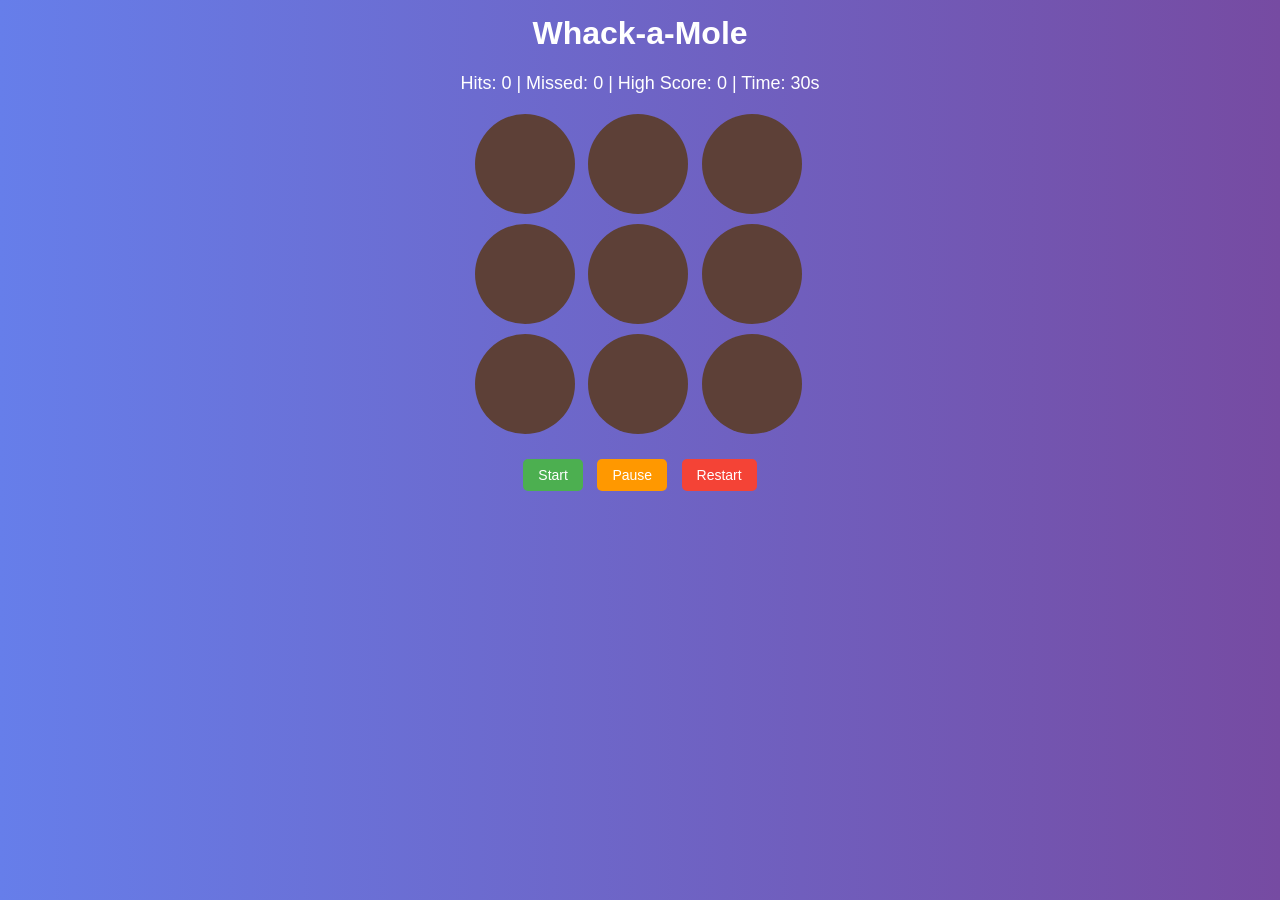
==== index.html @ 202db754 "Rename whackamole.html to index.html" ====
<!DOCTYPE html>
<html lang="en">
<head>
<meta charset="UTF-8">
<meta name="viewport" content="width=device-width, initial-scale=1.0">
<title>Whack A Mole</title>

<style>
body {
    font-family: Arial, sans-serif;
    text-align: center;
    background: linear-gradient(to right, #667eea, #764ba2);
    color: white;
    margin: 0;
}

h1 {
    margin-top: 15px;
}

.info {
    font-size: 18px;
    margin: 10px;
}

#game {
    width: 330px;
    margin: 20px auto;
    display: grid;
    grid-template-columns: repeat(3, 1fr);
    gap: 10px;
}

.hole {
    width: 100px;
    height: 100px;
    background: #5d4037;
    border-radius: 50%;
    position: relative;
    overflow: hidden;
    cursor: pointer;
}

.mole {
    width: 80px;
    height: 80px;
    background: #8d6e63;
    border-radius: 50%;
    position: absolute;
    bottom: -100px;
    left: 10px;
    transition: bottom 0.3s;
    display: flex;
    align-items: center;
    justify-content: center;
    font-size: 40px;
}

.hole.active .mole {
    bottom: 10px;
}

button {
    padding: 8px 15px;
    font-size: 14px;
    border: none;
    border-radius: 5px;
    cursor: pointer;
    margin: 5px;
}

.start { background: #4caf50; color: white; }
.pause { background: #ff9800; color: white; }
.restart { background: #f44336; color: white; }

button:hover {
    opacity: 0.8;
}
</style>
</head>

<body>

<h1>Whack-a-Mole</h1>

<div class="info">
    Hits: <span id="hits">0</span> |
    Missed: <span id="missed">0</span> |
    High Score: <span id="highScore">0</span> |
    Time: <span id="time">30</span>s
</div>

<div id="game"></div>

<button class="start" onclick="startGame()">Start</button>
<button class="pause" onclick="togglePause()">Pause</button>
<button class="restart" onclick="restartGame()">Restart</button>

<script>
const game = document.getElementById("game");
const hitsDisplay = document.getElementById("hits");
const missedDisplay = document.getElementById("missed");
const highScoreDisplay = document.getElementById("highScore");
const timeDisplay = document.getElementById("time");
const pauseBtn = document.querySelector(".pause");

let hits = 0;
let missed = 0;
let highScore = localStorage.getItem("whackHighScore") || 0;
let currentHole = null;
let gameInterval = null;
let timerInterval = null;
let timeLeft = 30;
let isPaused = false;
let isGameRunning = false;

highScoreDisplay.textContent = highScore;

// Create 9 holes dynamically
for (let i = 0; i < 9; i++) {
    const hole = document.createElement("div");
    hole.classList.add("hole");

    const mole = document.createElement("div");
    mole.classList.add("mole");
    mole.innerHTML = "🐹";

    hole.appendChild(mole);
    game.appendChild(hole);

    hole.addEventListener("click", () => {
        if (!isGameRunning || isPaused) return;

        if (hole === currentHole) {
            hits++;
            hitsDisplay.textContent = hits;
            hole.classList.remove("active");
            currentHole = null;
        } else {
            missed++;
            missedDisplay.textContent = missed;
        }
    });
}

const holes = document.querySelectorAll(".hole");

function randomHole() {
    holes.forEach(h => h.classList.remove("active"));
    const index = Math.floor(Math.random() * holes.length);
    currentHole = holes[index];
    currentHole.classList.add("active");
}

function startGame() {
    clearIntervals();

    hits = 0;
    missed = 0;
    timeLeft = 30;
    isPaused = false;
    isGameRunning = true;

    hitsDisplay.textContent = hits;
    missedDisplay.textContent = missed;
    timeDisplay.textContent = timeLeft;
    pauseBtn.textContent = "Pause";

    gameInterval = setInterval(randomHole, 800);

    timerInterval = setInterval(() => {
        timeLeft--;
        timeDisplay.textContent = timeLeft;

        if (timeLeft <= 0) {
            endGame();
        }
    }, 1000);
}

function togglePause() {
    if (!isGameRunning) return;

    if (!isPaused) {
        clearIntervals();
        holes.forEach(h => h.classList.remove("active"));
        isPaused = true;
        pauseBtn.textContent = "Resume";
    } else {
        isPaused = false;
        pauseBtn.textContent = "Pause";

        gameInterval = setInterval(randomHole, 800);

        timerInterval = setInterval(() => {
            timeLeft--;
            timeDisplay.textContent = timeLeft;

            if (timeLeft <= 0) {
                endGame();
            }
        }, 1000);
    }
}

function restartGame() {
    startGame();
}

function endGame() {
    clearIntervals();
    holes.forEach(h => h.classList.remove("active"));
    isGameRunning = false;

    if (hits > highScore) {
        highScore = hits;
        localStorage.setItem("whackHighScore", highScore);
        highScoreDisplay.textContent = highScore;
    }

    alert("Game Over!\nHits: " + hits + "\nMissed: " + missed);
}

function clearIntervals() {
    clearInterval(gameInterval);
    clearInterval(timerInterval);
}
</script>

</body>
</html>
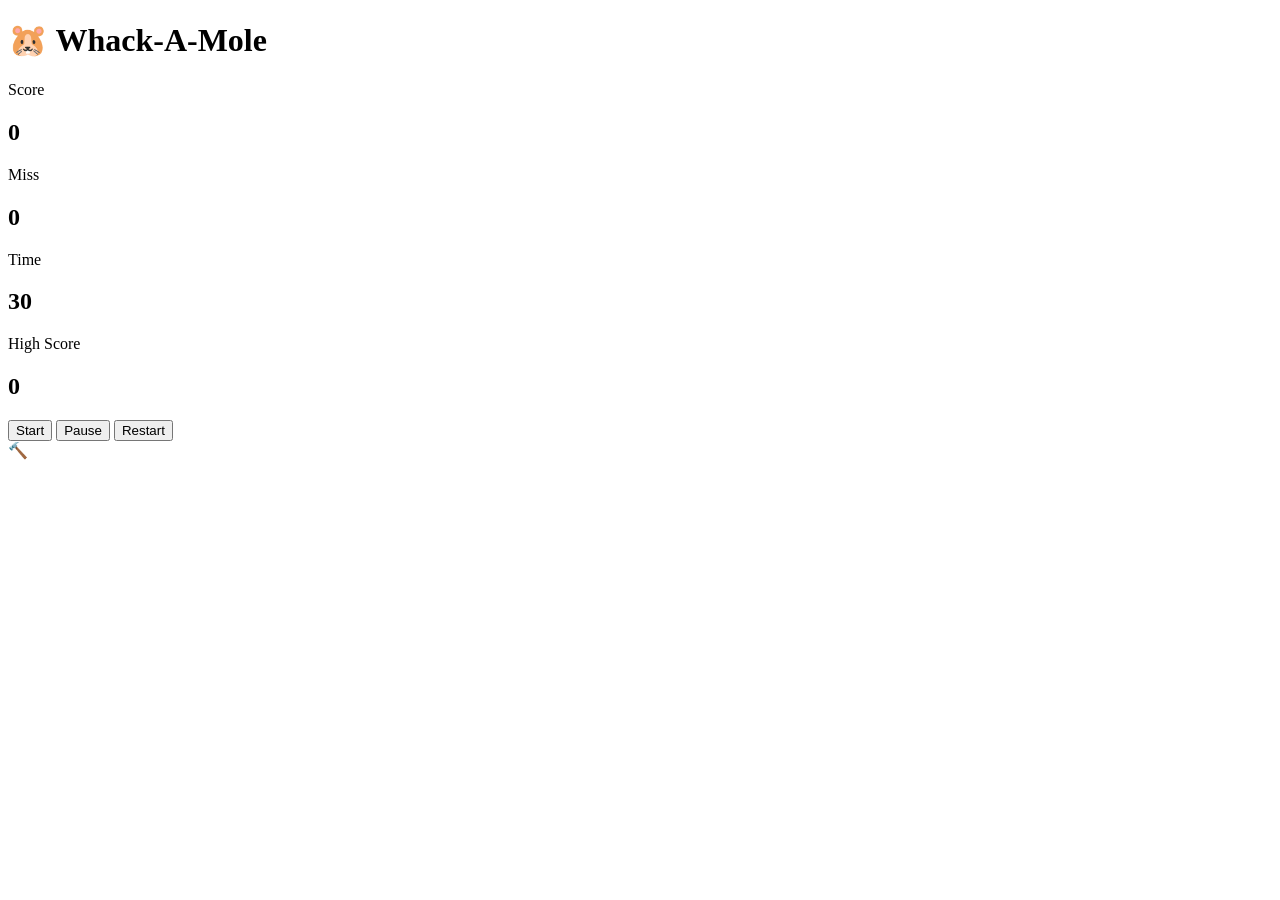
==== commit 5473d277: "Update index.html" ====
--- a/index.html
+++ b/index.html
@@ -3,229 +3,76 @@
 <head>
 <meta charset="UTF-8">
 <meta name="viewport" content="width=device-width, initial-scale=1.0">
+
 <title>Whack A Mole</title>
 
-<style>
-body {
-    font-family: Arial, sans-serif;
-    text-align: center;
-    background: linear-gradient(to right, #667eea, #764ba2);
-    color: white;
-    margin: 0;
-}
+<link rel="stylesheet" href="style.css">
 
-h1 {
-    margin-top: 15px;
-}
-
-.info {
-    font-size: 18px;
-    margin: 10px;
-}
-
-#game {
-    width: 330px;
-    margin: 20px auto;
-    display: grid;
-    grid-template-columns: repeat(3, 1fr);
-    gap: 10px;
-}
-
-.hole {
-    width: 100px;
-    height: 100px;
-    background: #5d4037;
-    border-radius: 50%;
-    position: relative;
-    overflow: hidden;
-    cursor: pointer;
-}
-
-.mole {
-    width: 80px;
-    height: 80px;
-    background: #8d6e63;
-    border-radius: 50%;
-    position: absolute;
-    bottom: -100px;
-    left: 10px;
-    transition: bottom 0.3s;
-    display: flex;
-    align-items: center;
-    justify-content: center;
-    font-size: 40px;
-}
-
-.hole.active .mole {
-    bottom: 10px;
-}
-
-button {
-    padding: 8px 15px;
-    font-size: 14px;
-    border: none;
-    border-radius: 5px;
-    cursor: pointer;
-    margin: 5px;
-}
-
-.start { background: #4caf50; color: white; }
-.pause { background: #ff9800; color: white; }
-.restart { background: #f44336; color: white; }
-
-button:hover {
-    opacity: 0.8;
-}
-</style>
 </head>
 
 <body>
 
-<h1>Whack-a-Mole</h1>
+<h1>🐹 Whack-A-Mole</h1>
 
-<div class="info">
-    Hits: <span id="hits">0</span> |
-    Missed: <span id="missed">0</span> |
-    High Score: <span id="highScore">0</span> |
-    Time: <span id="time">30</span>s
+<div class="stats">
+
+<div>
+Score
+<h2 id="score">0</h2>
 </div>
 
-<div id="game"></div>
+<div>
+Miss
+<h2 id="miss">0</h2>
+</div>
 
-<button class="start" onclick="startGame()">Start</button>
-<button class="pause" onclick="togglePause()">Pause</button>
-<button class="restart" onclick="restartGame()">Restart</button>
+<div>
+Time
+<h2 id="time">30</h2>
+</div>
 
-<script>
-const game = document.getElementById("game");
-const hitsDisplay = document.getElementById("hits");
-const missedDisplay = document.getElementById("missed");
-const highScoreDisplay = document.getElementById("highScore");
-const timeDisplay = document.getElementById("time");
-const pauseBtn = document.querySelector(".pause");
+<div>
+High Score
+<h2 id="high">0</h2>
+</div>
 
-let hits = 0;
-let missed = 0;
-let highScore = localStorage.getItem("whackHighScore") || 0;
-let currentHole = null;
-let gameInterval = null;
-let timerInterval = null;
-let timeLeft = 30;
-let isPaused = false;
-let isGameRunning = false;
+</div>
 
-highScoreDisplay.textContent = highScore;
 
-// Create 9 holes dynamically
-for (let i = 0; i < 9; i++) {
-    const hole = document.createElement("div");
-    hole.classList.add("hole");
+<div class="game-board">
 
-    const mole = document.createElement("div");
-    mole.classList.add("mole");
-    mole.innerHTML = "🐹";
+<div class="hole"><div class="mole"></div></div>
+<div class="hole"><div class="mole"></div></div>
+<div class="hole"><div class="mole"></div></div>
 
-    hole.appendChild(mole);
-    game.appendChild(hole);
+<div class="hole"><div class="mole"></div></div>
+<div class="hole"><div class="mole"></div></div>
+<div class="hole"><div class="mole"></div></div>
 
-    hole.addEventListener("click", () => {
-        if (!isGameRunning || isPaused) return;
+<div class="hole"><div class="mole"></div></div>
+<div class="hole"><div class="mole"></div></div>
+<div class="hole"><div class="mole"></div></div>
 
-        if (hole === currentHole) {
-            hits++;
-            hitsDisplay.textContent = hits;
-            hole.classList.remove("active");
-            currentHole = null;
-        } else {
-            missed++;
-            missedDisplay.textContent = missed;
-        }
-    });
-}
 
-const holes = document.querySelectorAll(".hole");
+</div>
 
-function randomHole() {
-    holes.forEach(h => h.classList.remove("active"));
-    const index = Math.floor(Math.random() * holes.length);
-    currentHole = holes[index];
-    currentHole.classList.add("active");
-}
 
-function startGame() {
-    clearIntervals();
+<div class="buttons">
 
-    hits = 0;
-    missed = 0;
-    timeLeft = 30;
-    isPaused = false;
-    isGameRunning = true;
+<button onclick="startGame()">Start</button>
 
-    hitsDisplay.textContent = hits;
-    missedDisplay.textContent = missed;
-    timeDisplay.textContent = timeLeft;
-    pauseBtn.textContent = "Pause";
+<button onclick="pauseGame()">Pause</button>
 
-    gameInterval = setInterval(randomHole, 800);
+<button onclick="restartGame()">Restart</button>
 
-    timerInterval = setInterval(() => {
-        timeLeft--;
-        timeDisplay.textContent = timeLeft;
+</div>
 
-        if (timeLeft <= 0) {
-            endGame();
-        }
-    }, 1000);
-}
 
-function togglePause() {
-    if (!isGameRunning) return;
+<div id="hammer">🔨</div>
 
-    if (!isPaused) {
-        clearIntervals();
-        holes.forEach(h => h.classList.remove("active"));
-        isPaused = true;
-        pauseBtn.textContent = "Resume";
-    } else {
-        isPaused = false;
-        pauseBtn.textContent = "Pause";
 
-        gameInterval = setInterval(randomHole, 800);
+<script src="script.js"></script>
 
-        timerInterval = setInterval(() => {
-            timeLeft--;
-            timeDisplay.textContent = timeLeft;
-
-            if (timeLeft <= 0) {
-                endGame();
-            }
-        }, 1000);
-    }
-}
-
-function restartGame() {
-    startGame();
-}
-
-function endGame() {
-    clearIntervals();
-    holes.forEach(h => h.classList.remove("active"));
-    isGameRunning = false;
-
-    if (hits > highScore) {
-        highScore = hits;
-        localStorage.setItem("whackHighScore", highScore);
-        highScoreDisplay.textContent = highScore;
-    }
-
-    alert("Game Over!\nHits: " + hits + "\nMissed: " + missed);
-}
-
-function clearIntervals() {
-    clearInterval(gameInterval);
-    clearInterval(timerInterval);
-}
-</script>
 
 </body>
 </html>
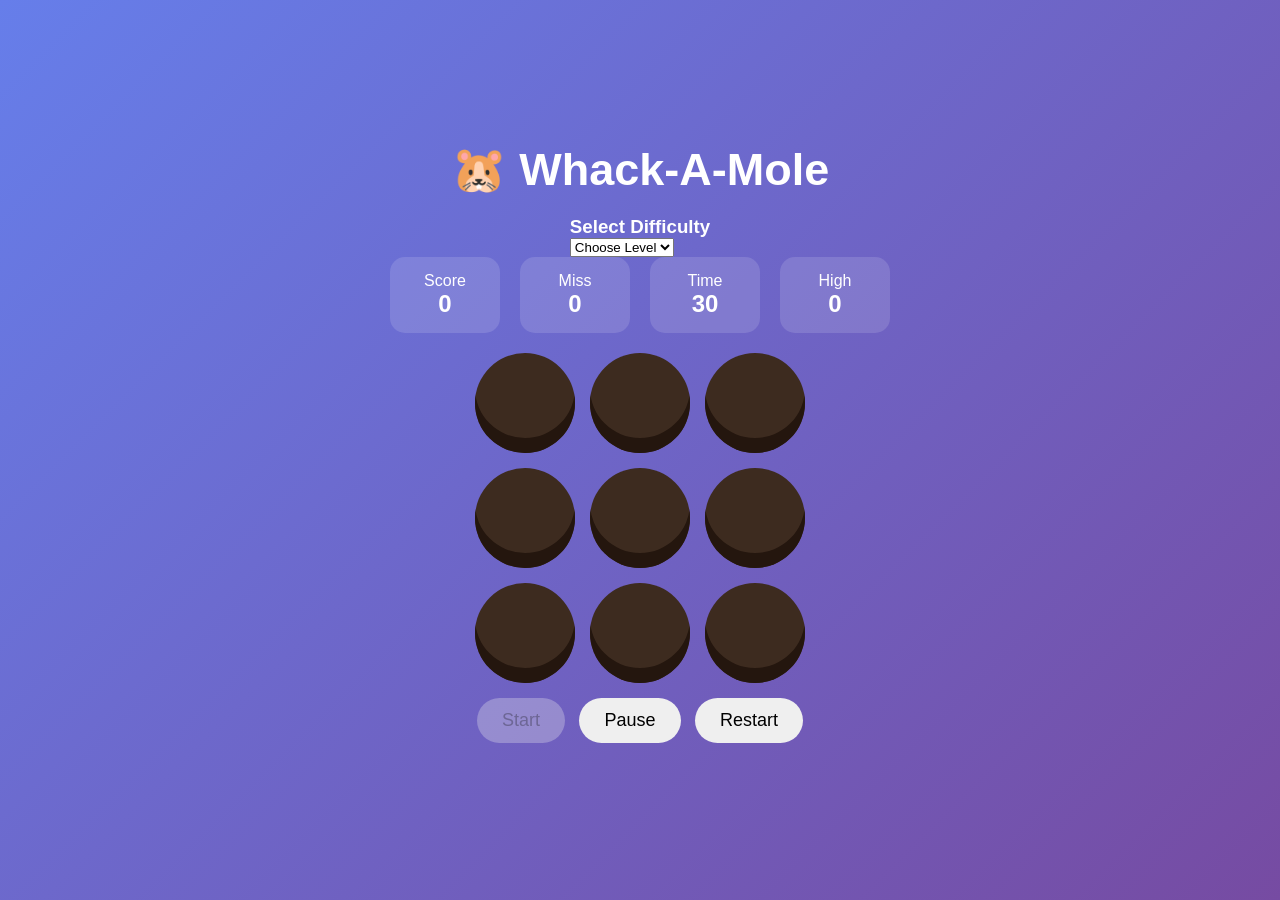
==== commit ce6c8caf: "Update index.html" ====
--- a/index.html
+++ b/index.html
@@ -1,6 +1,8 @@
 <!DOCTYPE html>
 <html lang="en">
+
 <head>
+
 <meta charset="UTF-8">
 <meta name="viewport" content="width=device-width, initial-scale=1.0">
 
@@ -10,36 +12,72 @@
 
 </head>
 
+
 <body>
+
 
 <h1>🐹 Whack-A-Mole</h1>
 
+
+<div class="level-box">
+
+<h3>Select Difficulty</h3>
+
+<select id="level">
+
+<option value="">Choose Level</option>
+
+<option value="1200">
+Easy 🐢
+</option>
+
+<option value="700">
+Medium ⚡
+</option>
+
+<option value="350">
+Hard 🔥
+</option>
+
+</select>
+
+</div>
+
+
+
 <div class="stats">
+
 
 <div>
 Score
 <h2 id="score">0</h2>
 </div>
 
+
 <div>
 Miss
 <h2 id="miss">0</h2>
 </div>
+
 
 <div>
 Time
 <h2 id="time">30</h2>
 </div>
 
+
 <div>
-High Score
+High
 <h2 id="high">0</h2>
 </div>
+
 
 </div>
 
 
+
 <div class="game-board">
+
 
 <div class="hole"><div class="mole"></div></div>
 <div class="hole"><div class="mole"></div></div>
@@ -57,22 +95,34 @@
 </div>
 
 
-<div class="buttons">
 
-<button onclick="startGame()">Start</button>
+<div>
 
-<button onclick="pauseGame()">Pause</button>
+<button id="start" onclick="startGame()" disabled>
+Start
+</button>
 
-<button onclick="restartGame()">Restart</button>
+
+<button onclick="pauseGame()">
+Pause
+</button>
+
+
+<button onclick="restartGame()">
+Restart
+</button>
 
 </div>
 
 
-<div id="hammer">🔨</div>
+
+<div id="hammer">
+🔨
+</div>
 
 
 <script src="script.js"></script>
 
+</body>
 
-</body>
 </html>
--- a/style.css
+++ b/style.css
@@ -0,0 +1,226 @@
+*{
+margin:0;
+padding:0;
+box-sizing:border-box;
+font-family:Arial;
+}
+
+
+body{
+
+height:100vh;
+
+background:
+linear-gradient(135deg,#667eea,#764ba2);
+
+color:white;
+
+display:flex;
+
+flex-direction:column;
+
+align-items:center;
+
+justify-content:center;
+
+}
+
+
+h1{
+
+font-size:45px;
+
+margin-bottom:20px;
+
+}
+
+
+.stats{
+
+display:flex;
+
+gap:20px;
+
+margin-bottom:20px;
+
+}
+
+
+.stats div{
+
+background:#ffffff22;
+
+padding:15px;
+
+border-radius:15px;
+
+text-align:center;
+
+width:110px;
+
+}
+
+
+.game-board{
+
+width:330px;
+
+height:330px;
+
+display:grid;
+
+grid-template-columns:repeat(3,1fr);
+
+gap:15px;
+
+}
+
+
+.hole{
+
+background:#3d2b1f;
+
+border-radius:50%;
+
+height:100px;
+
+position:relative;
+
+overflow:hidden;
+
+box-shadow:
+inset 0 -15px #24160e;
+
+cursor:pointer;
+
+}
+
+
+.mole{
+
+width:65px;
+
+height:65px;
+
+background:#8b4513;
+
+border-radius:50%;
+
+position:absolute;
+
+bottom:-70px;
+
+left:50%;
+
+transform:translateX(-50%);
+
+transition:.15s;
+
+}
+
+
+.mole:before{
+
+content:"";
+
+position:absolute;
+
+width:10px;
+
+height:10px;
+
+background:black;
+
+border-radius:50%;
+
+left:15px;
+
+top:20px;
+
+box-shadow:25px 0 black;
+
+}
+
+
+
+.mole.up{
+
+bottom:5px;
+
+animation:pop .25s;
+
+}
+
+
+@keyframes pop{
+
+from{
+transform:translateX(-50%) scale(.5);
+}
+
+to{
+transform:translateX(-50%) scale(1);
+}
+
+}
+
+
+
+button{
+
+padding:12px 25px;
+
+margin:15px 5px;
+
+border:none;
+
+border-radius:25px;
+
+font-size:18px;
+
+cursor:pointer;
+
+}
+
+
+button:hover{
+
+transform:scale(1.05);
+
+}
+
+
+#hammer{
+
+position:fixed;
+
+font-size:50px;
+
+display:none;
+
+pointer-events:none;
+
+}
+
+
+@media(max-width:500px){
+
+
+.game-board{
+
+width:270px;
+
+height:270px;
+
+gap:10px;
+
+}
+
+
+.hole{
+
+height:80px;
+
+}
+
+}
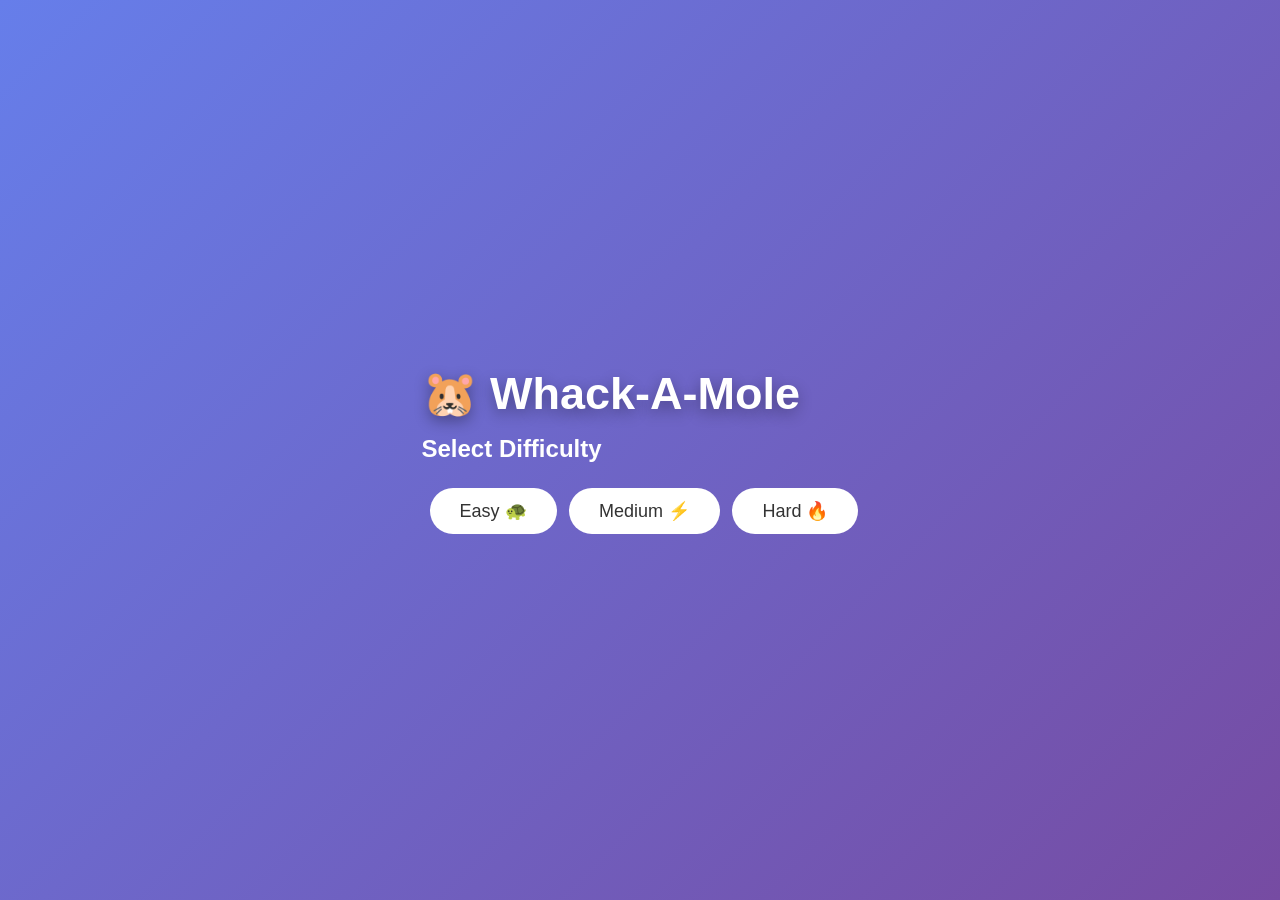
==== commit ebdd73d4: "Update index.html" ====
--- a/index.html
+++ b/index.html
@@ -16,33 +16,36 @@
 <body>
 
 
+<div id="menu">
+
 <h1>🐹 Whack-A-Mole</h1>
 
+<h2>Select Difficulty</h2>
 
-<div class="level-box">
 
-<h3>Select Difficulty</h3>
+<button onclick="selectLevel('easy')">
+Easy 🐢
+</button>
 
-<select id="level">
 
-<option value="">Choose Level</option>
+<button onclick="selectLevel('medium')">
+Medium ⚡
+</button>
 
-<option value="1200">
-Easy 🐢
-</option>
 
-<option value="700">
-Medium ⚡
-</option>
+<button onclick="selectLevel('hard')">
+Hard 🔥
+</button>
 
-<option value="350">
-Hard 🔥
-</option>
-
-</select>
 
 </div>
 
+
+
+<div id="game" style="display:none">
+
+
+<h1>🐹 Whack-A-Mole</h1>
 
 
 <div class="stats">
@@ -61,12 +64,6 @@
 
 
 <div>
-Time
-<h2 id="time">30</h2>
-</div>
-
-
-<div>
 High
 <h2 id="high">0</h2>
 </div>
@@ -76,32 +73,12 @@
 
 
 
-<div class="game-board">
 
-
-<div class="hole"><div class="mole"></div></div>
-<div class="hole"><div class="mole"></div></div>
-<div class="hole"><div class="mole"></div></div>
-
-<div class="hole"><div class="mole"></div></div>
-<div class="hole"><div class="mole"></div></div>
-<div class="hole"><div class="mole"></div></div>
-
-<div class="hole"><div class="mole"></div></div>
-<div class="hole"><div class="mole"></div></div>
-<div class="hole"><div class="mole"></div></div>
-
-
-</div>
+<div id="board"></div>
 
 
 
 <div>
-
-<button id="start" onclick="startGame()" disabled>
-Start
-</button>
-
 
 <button onclick="pauseGame()">
 Pause
@@ -115,10 +92,14 @@
 </div>
 
 
+</div>
+
+
 
 <div id="hammer">
 🔨
 </div>
+
 
 
 <script src="script.js"></script>
--- a/style.css
+++ b/style.css
@@ -1,226 +1,514 @@
 *{
-margin:0;
-padding:0;
-box-sizing:border-box;
-font-family:Arial;
+    margin:0;
+    padding:0;
+    box-sizing:border-box;
+    font-family:"Segoe UI",Arial,sans-serif;
 }
 
 
 body{
 
-height:100vh;
-
-background:
-linear-gradient(135deg,#667eea,#764ba2);
-
-color:white;
-
-display:flex;
-
-flex-direction:column;
-
-align-items:center;
-
-justify-content:center;
-
-}
-
+    min-height:100vh;
+
+    background:
+    linear-gradient(135deg,#667eea,#764ba2);
+
+    color:white;
+
+    display:flex;
+
+    flex-direction:column;
+
+    align-items:center;
+
+    justify-content:center;
+
+    overflow:hidden;
+
+}
+
+
+/* Title */
 
 h1{
 
-font-size:45px;
-
-margin-bottom:20px;
-
-}
+    font-size:45px;
+
+    margin-bottom:15px;
+
+    text-shadow:
+    0 5px 15px #0005;
+
+}
+
+
+
+/* Difficulty box */
+
+.level-box{
+
+    background:#ffffff25;
+
+    backdrop-filter:blur(10px);
+
+    padding:18px 35px;
+
+    border-radius:20px;
+
+    text-align:center;
+
+    margin-bottom:20px;
+
+    box-shadow:
+    0 10px 25px #0003;
+
+}
+
+
+.level-box h3{
+
+    margin-bottom:10px;
+
+}
+
+
+
+select{
+
+    width:180px;
+
+    padding:10px;
+
+    border:none;
+
+    outline:none;
+
+    border-radius:25px;
+
+    font-size:16px;
+
+    cursor:pointer;
+
+}
+
+
+
+/* Score cards */
 
 
 .stats{
 
-display:flex;
-
-gap:20px;
-
-margin-bottom:20px;
-
-}
+    display:flex;
+
+    gap:15px;
+
+    margin-bottom:25px;
+
+    flex-wrap:wrap;
+
+    justify-content:center;
+
+}
+
 
 
 .stats div{
 
-background:#ffffff22;
-
-padding:15px;
-
-border-radius:15px;
-
-text-align:center;
-
-width:110px;
-
-}
+    width:100px;
+
+    padding:15px 10px;
+
+    background:#ffffff20;
+
+    border-radius:18px;
+
+    text-align:center;
+
+    backdrop-filter:blur(10px);
+
+    box-shadow:
+    0 8px 20px #0003;
+
+}
+
+
+
+.stats h2{
+
+    margin-top:8px;
+
+    font-size:28px;
+
+}
+
+
+
+
+/* Game Area */
 
 
 .game-board{
 
-width:330px;
-
-height:330px;
-
-display:grid;
-
-grid-template-columns:repeat(3,1fr);
-
-gap:15px;
-
-}
+    width:360px;
+
+    height:360px;
+
+    display:grid;
+
+    grid-template-columns:
+    repeat(3,1fr);
+
+    gap:18px;
+
+}
+
+
+
+
+/* Mole holes */
 
 
 .hole{
 
-background:#3d2b1f;
-
-border-radius:50%;
-
-height:100px;
-
-position:relative;
-
-overflow:hidden;
-
-box-shadow:
-inset 0 -15px #24160e;
-
-cursor:pointer;
-
-}
+    background:#3b2415;
+
+    height:105px;
+
+    border-radius:50%;
+
+    position:relative;
+
+    overflow:hidden;
+
+    cursor:pointer;
+
+    box-shadow:
+
+    inset 0 -15px 0 #24150c,
+
+    0 8px 15px #0005;
+
+}
+
+
+
+/* Mole */
 
 
 .mole{
 
-width:65px;
-
-height:65px;
-
-background:#8b4513;
-
-border-radius:50%;
-
-position:absolute;
-
-bottom:-70px;
-
-left:50%;
-
-transform:translateX(-50%);
-
-transition:.15s;
-
-}
-
-
-.mole:before{
-
-content:"";
-
-position:absolute;
-
-width:10px;
-
-height:10px;
-
-background:black;
-
-border-radius:50%;
-
-left:15px;
-
-top:20px;
-
-box-shadow:25px 0 black;
-
-}
+    width:75px;
+
+    height:75px;
+
+    background:
+    radial-gradient(circle at 30% 30%,
+    #b5651d,
+    #7a3d10);
+
+    border-radius:50%;
+
+
+    position:absolute;
+
+
+    left:50%;
+
+    bottom:-80px;
+
+
+    transform:
+    translateX(-50%);
+
+
+    transition:
+    bottom .15s ease;
+
+
+    cursor:pointer;
+
+    pointer-events:auto;
+
+
+    box-shadow:
+    inset -8px -10px 0 #0003;
+
+}
+
+
+
+
+/* Mole eyes */
+
+
+.mole::before{
+
+    content:"";
+
+    position:absolute;
+
+
+    width:12px;
+
+    height:12px;
+
+
+    background:black;
+
+    border-radius:50%;
+
+
+    top:22px;
+
+    left:18px;
+
+
+    box-shadow:
+    28px 0 black;
+
+}
+
+
+
+/* Nose */
+
+
+.mole::after{
+
+    content:"";
+
+    position:absolute;
+
+
+    width:16px;
+
+    height:12px;
+
+
+    background:#ff9b9b;
+
+    border-radius:50%;
+
+
+    top:42px;
+
+    left:30px;
+
+}
+
+
 
 
 
 .mole.up{
 
-bottom:5px;
-
-animation:pop .25s;
-
-}
+    bottom:5px;
+
+    animation:
+
+    pop .25s ease;
+
+}
+
 
 
 @keyframes pop{
 
-from{
-transform:translateX(-50%) scale(.5);
-}
-
-to{
-transform:translateX(-50%) scale(1);
-}
-
-}
-
+
+0%{
+
+transform:
+translateX(-50%)
+scale(.4);
+
+}
+
+
+100%{
+
+transform:
+translateX(-50%)
+scale(1);
+
+}
+
+}
+
+
+
+
+/* Buttons */
 
 
 button{
 
-padding:12px 25px;
-
-margin:15px 5px;
-
-border:none;
-
-border-radius:25px;
-
-font-size:18px;
-
-cursor:pointer;
-
-}
+    margin-top:25px;
+
+    margin-left:8px;
+
+    padding:
+
+    12px 30px;
+
+
+    border:none;
+
+
+    border-radius:30px;
+
+
+    font-size:18px;
+
+
+    cursor:pointer;
+
+
+    background:white;
+
+
+    color:#333;
+
+
+    transition:.2s;
+
+}
+
 
 
 button:hover{
 
-transform:scale(1.05);
-
-}
+    transform:
+    translateY(-3px)
+    scale(1.05);
+
+}
+
+
+button:disabled{
+
+    opacity:.5;
+
+    cursor:not-allowed;
+
+}
+
+
+
+/* Hammer */
 
 
 #hammer{
 
-position:fixed;
-
-font-size:50px;
-
-display:none;
-
-pointer-events:none;
-
-}
+    position:fixed;
+
+
+    font-size:55px;
+
+
+    display:none;
+
+
+    pointer-events:none;
+
+
+    transform:
+    rotate(-25deg);
+
+
+    animation:
+    hit .2s;
+
+}
+
+
+
+@keyframes hit{
+
+
+0%{
+
+transform:
+rotate(-60deg)
+scale(.7);
+
+}
+
+
+100%{
+
+transform:
+rotate(-25deg)
+scale(1);
+
+}
+
+}
+
+
+
+
+/* Mobile */
 
 
 @media(max-width:500px){
 
 
+h1{
+
+font-size:35px;
+
+}
+
+
+
 .game-board{
 
-width:270px;
-
-height:270px;
-
-gap:10px;
-
-}
+
+width:280px;
+
+height:280px;
+
+gap:12px;
+
+}
+
 
 
 .hole{
 
+
 height:80px;
 
 }
 
-}
+
+
+.mole{
+
+
+width:60px;
+
+height:60px;
+
+}
+
+
+
+.stats div{
+
+width:80px;
+
+}
+
+
+
+button{
+
+padding:10px 20px;
+
+font-size:15px;
+
+}
+
+
+}
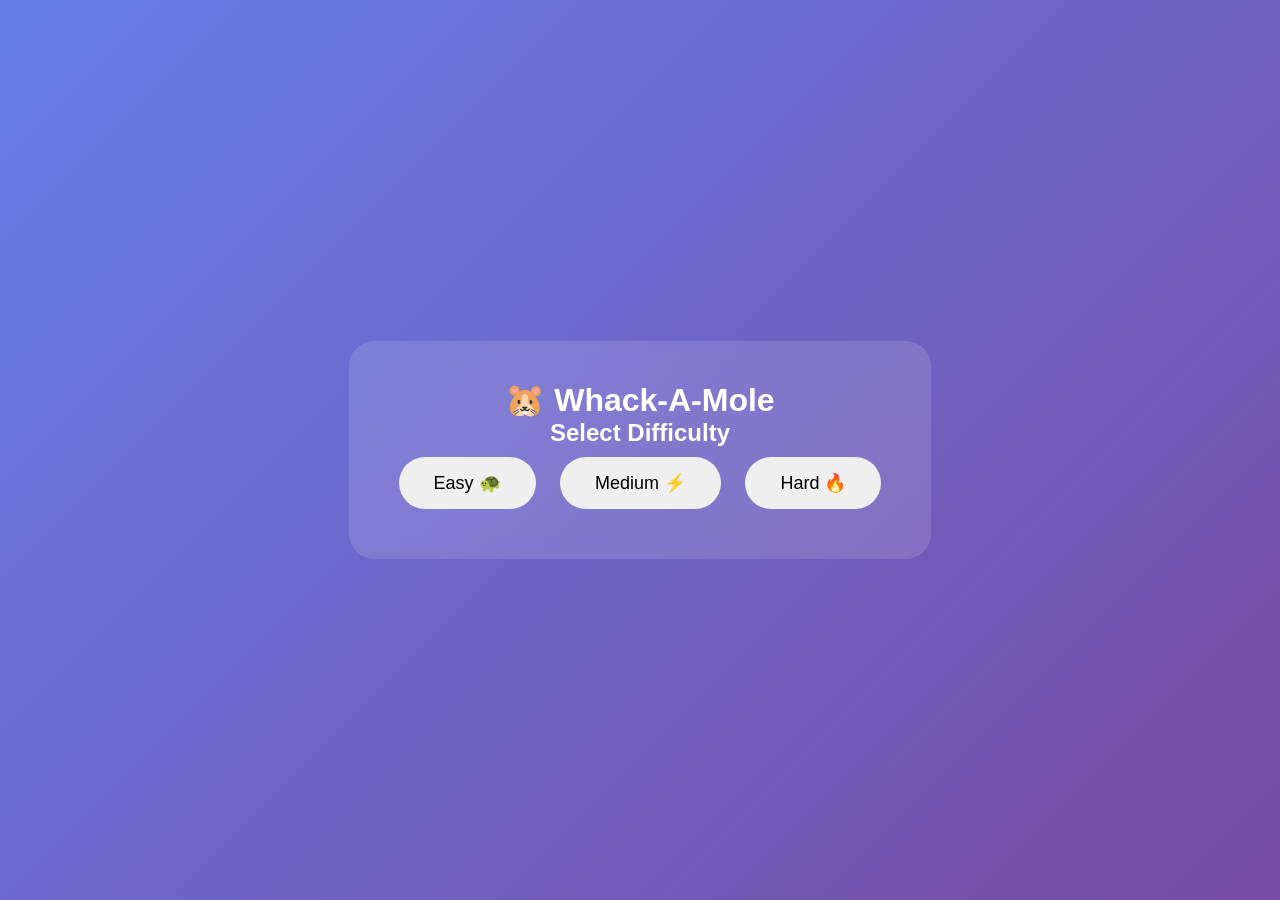
==== commit 2a94b478: "Update index.html" ====
--- a/index.html
+++ b/index.html
@@ -102,7 +102,7 @@
 
 
 
-<script src="script.js"></script>
+<script src="./script.js"></script>
 
 </body>
 
--- a/style.css
+++ b/style.css
@@ -1,474 +1,107 @@
 *{
-    margin:0;
-    padding:0;
-    box-sizing:border-box;
-    font-family:"Segoe UI",Arial,sans-serif;
+
+margin:0;
+padding:0;
+box-sizing:border-box;
+font-family:Arial;
+
 }
 
 
 body{
 
-    min-height:100vh;
+height:100vh;
 
-    background:
-    linear-gradient(135deg,#667eea,#764ba2);
+background:
+linear-gradient(135deg,#667eea,#764ba2);
 
-    color:white;
+display:flex;
 
-    display:flex;
+justify-content:center;
 
-    flex-direction:column;
+align-items:center;
 
-    align-items:center;
+color:white;
 
-    justify-content:center;
-
-    overflow:hidden;
-
-}
-
-
-/* Title */
-
-h1{
-
-    font-size:45px;
-
-    margin-bottom:15px;
-
-    text-shadow:
-    0 5px 15px #0005;
+text-align:center;
 
 }
 
 
 
-/* Difficulty box */
+#menu{
 
-.level-box{
+background:#ffffff22;
 
-    background:#ffffff25;
+padding:40px;
 
-    backdrop-filter:blur(10px);
+border-radius:25px;
 
-    padding:18px 35px;
-
-    border-radius:20px;
-
-    text-align:center;
-
-    margin-bottom:20px;
-
-    box-shadow:
-    0 10px 25px #0003;
-
-}
-
-
-.level-box h3{
-
-    margin-bottom:10px;
+backdrop-filter:blur(10px);
 
 }
 
 
 
-select{
+button{
 
-    width:180px;
+padding:15px 35px;
 
-    padding:10px;
+margin:10px;
 
-    border:none;
+border:none;
 
-    outline:none;
+border-radius:30px;
 
-    border-radius:25px;
+font-size:18px;
 
-    font-size:16px;
+cursor:pointer;
 
-    cursor:pointer;
+}
+
+
+button:hover{
+
+transform:scale(1.05);
 
 }
 
 
 
-/* Score cards */
+.stats{
+
+display:flex;
+
+justify-content:center;
+
+gap:15px;
+
+margin:20px;
+
+}
 
 
-.stats{
+.stats div{
 
-    display:flex;
+background:#ffffff25;
 
-    gap:15px;
+padding:15px;
 
-    margin-bottom:25px;
+border-radius:15px;
 
-    flex-wrap:wrap;
-
-    justify-content:center;
+width:100px;
 
 }
 
 
 
-.stats div{
+#board{
 
-    width:100px;
+display:grid;
 
-    padding:15px 10px;
+gap:10px;
 
-    background:#ffffff20;
-
-    border-radius:18px;
-
-    text-align:center;
-
-    backdrop-filter:blur(10px);
-
-    box-shadow:
-    0 8px 20px #0003;
-
-}
-
-
-
-.stats h2{
-
-    margin-top:8px;
-
-    font-size:28px;
-
-}
-
-
-
-
-/* Game Area */
-
-
-.game-board{
-
-    width:360px;
-
-    height:360px;
-
-    display:grid;
-
-    grid-template-columns:
-    repeat(3,1fr);
-
-    gap:18px;
-
-}
-
-
-
-
-/* Mole holes */
-
-
-.hole{
-
-    background:#3b2415;
-
-    height:105px;
-
-    border-radius:50%;
-
-    position:relative;
-
-    overflow:hidden;
-
-    cursor:pointer;
-
-    box-shadow:
-
-    inset 0 -15px 0 #24150c,
-
-    0 8px 15px #0005;
-
-}
-
-
-
-/* Mole */
-
-
-.mole{
-
-    width:75px;
-
-    height:75px;
-
-    background:
-    radial-gradient(circle at 30% 30%,
-    #b5651d,
-    #7a3d10);
-
-    border-radius:50%;
-
-
-    position:absolute;
-
-
-    left:50%;
-
-    bottom:-80px;
-
-
-    transform:
-    translateX(-50%);
-
-
-    transition:
-    bottom .15s ease;
-
-
-    cursor:pointer;
-
-    pointer-events:auto;
-
-
-    box-shadow:
-    inset -8px -10px 0 #0003;
-
-}
-
-
-
-
-/* Mole eyes */
-
-
-.mole::before{
-
-    content:"";
-
-    position:absolute;
-
-
-    width:12px;
-
-    height:12px;
-
-
-    background:black;
-
-    border-radius:50%;
-
-
-    top:22px;
-
-    left:18px;
-
-
-    box-shadow:
-    28px 0 black;
-
-}
-
-
-
-/* Nose */
-
-
-.mole::after{
-
-    content:"";
-
-    position:absolute;
-
-
-    width:16px;
-
-    height:12px;
-
-
-    background:#ff9b9b;
-
-    border-radius:50%;
-
-
-    top:42px;
-
-    left:30px;
-
-}
-
-
-
-
-
-.mole.up{
-
-    bottom:5px;
-
-    animation:
-
-    pop .25s ease;
-
-}
-
-
-
-@keyframes pop{
-
-
-0%{
-
-transform:
-translateX(-50%)
-scale(.4);
-
-}
-
-
-100%{
-
-transform:
-translateX(-50%)
-scale(1);
-
-}
-
-}
-
-
-
-
-/* Buttons */
-
-
-button{
-
-    margin-top:25px;
-
-    margin-left:8px;
-
-    padding:
-
-    12px 30px;
-
-
-    border:none;
-
-
-    border-radius:30px;
-
-
-    font-size:18px;
-
-
-    cursor:pointer;
-
-
-    background:white;
-
-
-    color:#333;
-
-
-    transition:.2s;
-
-}
-
-
-
-button:hover{
-
-    transform:
-    translateY(-3px)
-    scale(1.05);
-
-}
-
-
-button:disabled{
-
-    opacity:.5;
-
-    cursor:not-allowed;
-
-}
-
-
-
-/* Hammer */
-
-
-#hammer{
-
-    position:fixed;
-
-
-    font-size:55px;
-
-
-    display:none;
-
-
-    pointer-events:none;
-
-
-    transform:
-    rotate(-25deg);
-
-
-    animation:
-    hit .2s;
-
-}
-
-
-
-@keyframes hit{
-
-
-0%{
-
-transform:
-rotate(-60deg)
-scale(.7);
-
-}
-
-
-100%{
-
-transform:
-rotate(-25deg)
-scale(1);
-
-}
-
-}
-
-
-
-
-/* Mobile */
-
-
-@media(max-width:500px){
-
-
-h1{
-
-font-size:35px;
-
-}
-
-
-
-.game-board{
-
-
-width:280px;
-
-height:280px;
-
-gap:12px;
+margin:auto;
 
 }
 
@@ -476,8 +109,15 @@
 
 .hole{
 
+background:#3b2415;
 
-height:80px;
+border-radius:50%;
+
+position:relative;
+
+cursor:pointer;
+
+overflow:hidden;
 
 }
 
@@ -485,28 +125,54 @@
 
 .mole{
 
+position:absolute;
 
-width:60px;
+width:70%;
 
-height:60px;
+height:70%;
+
+background:#9b5318;
+
+border-radius:50%;
+
+left:15%;
+
+bottom:-80%;
+
+transition:.15s;
 
 }
 
 
 
-.stats div{
+.mole.up{
 
-width:80px;
+bottom:15%;
 
 }
 
 
 
-button{
+#hammer{
 
-padding:10px 20px;
+position:fixed;
 
-font-size:15px;
+display:none;
+
+font-size:50px;
+
+pointer-events:none;
+
+}
+
+
+
+@media(max-width:600px){
+
+
+#board{
+
+max-width:90vw;
 
 }
 
